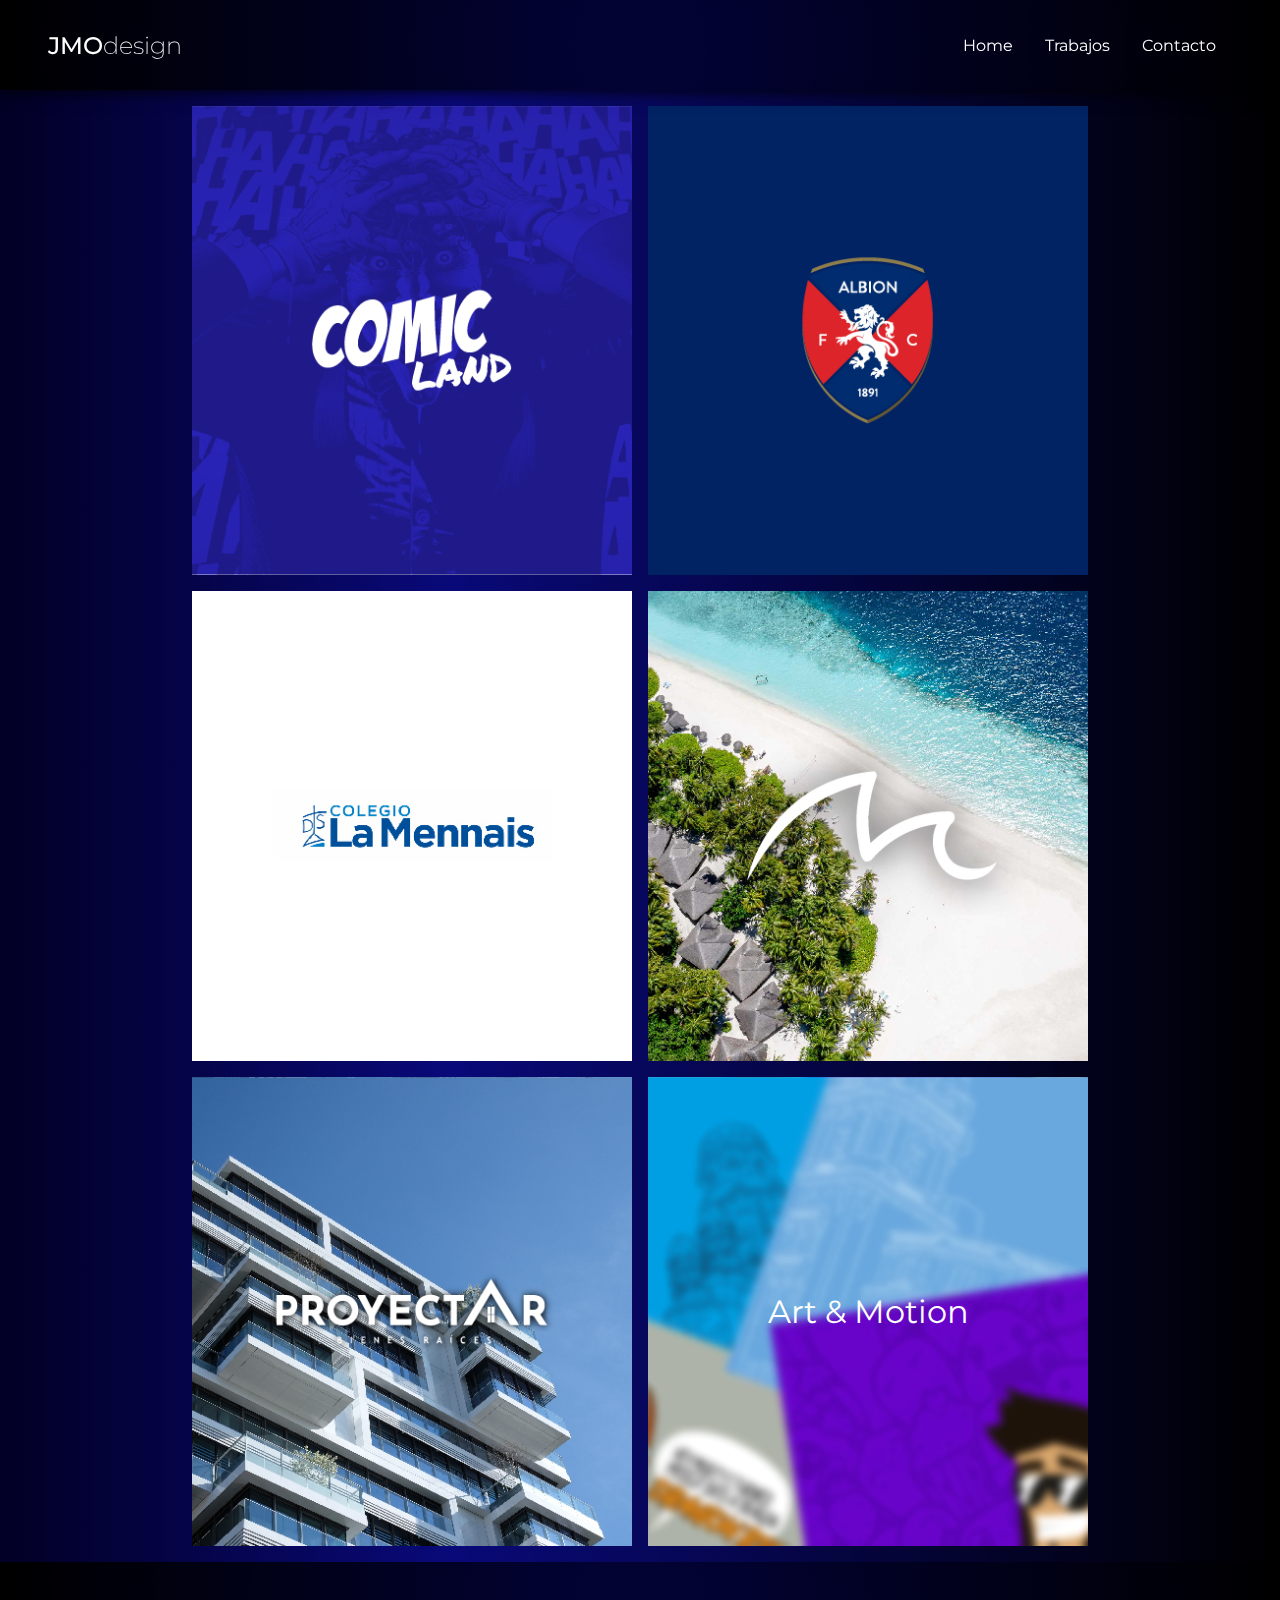
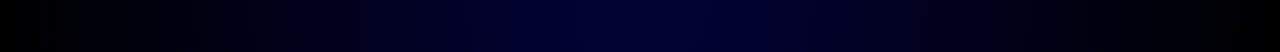
==== catalogo.html @ 3bb74df6 "Porfolio" ====
<!DOCTYPE html>
<html lang="es">
  <head>
    <meta charset="UTF-8" />
    <meta http-equiv="X-UA-Compatible" content="IE=edge" />
    <meta name="viewport" content="width=device-width, initial-scale=1.0" />
    <link rel="preconnect" href="https://fonts.googleapis.com" />
    <link rel="preconnect" href="https://fonts.gstatic.com" crossorigin />
    <link
      href="https://fonts.googleapis.com/css2?family=Montserrat:ital,wght@0,100;0,200;0,300;0,400;0,500;0,600;0,700;0,800;0,900;1,100;1,200;1,300;1,400;1,500;1,600;1,700;1,800;1,900&display=swap"
      rel="stylesheet"
    />
    <script src="scrollreveal.js"></script>
    <link rel="stylesheet" href="styles.css" />
    <title>Trabajos | 2022</title>
  </head>
  <body>
    <header>
      <a href="index.html"><h2 id="logo">JMO<span>design</span></h2></a>
      <ul>
        <a href="index.html"><li>Home</li></a>
        <li>Trabajos</li>
        <a href="contacto.html"><li>Contacto</li></a>
      </ul>
    </header>
    <main id="main_2">
      <div id="catalogo">
        <a id="comics" href="https://otta25.github.io/ComicLand/"></a>
        <a
          id="albion"
          href="https://www.behance.net/gallery/133931347/Albion-Football-Club"
        ></a>
        <a
          id="lamennais"
          href="https://lamennais.edu.uy/correcaminata2022/"
        ></a>
        <a id="maldivas" href="https://otta25.github.io/Maldivas/"></a>
        <a
          id="proyectar"
          href="https://www.behance.net/gallery/136500549/Proyectar-BR"
        ></a>
        <a
          id="animaciones"
          href="https://www.behance.net/gallery/133934099/Logos-Animados"
          >Art & Motion</a
        >
      </div>
    </main>
    <footer></footer>
    <script src="code.js"></script>
  </body>
</html>
---- styles.css ----
* {
  margin: 0;
  padding: 0;
}

body {
  font-family: "Montserrat";
  overflow-x: hidden;
}

header {
  width: 100vw;
  height: 10vh;
  background: rgb(2, 2, 51);
  background: radial-gradient(
    circle,
    rgba(2, 2, 51, 1) 10%,
    rgba(0, 0, 0, 1) 100%
  );
  box-shadow: 0.1rem 0rem 1rem black;
  display: flex;
  align-items: center;
  justify-content: space-between;
  position: relative;
}

a {
  text-decoration: none;
  color: white;
}

#logo {
  color: white;
  font-weight: 500;
  margin-left: 3rem;
}

h2 span {
  font-weight: 200;
}

header ul {
  color: white;
  display: flex;
  list-style: none;
  justify-items: end;
  margin-right: 4rem;
}

header li {
  margin-left: 2rem;
  cursor: pointer;
  transition: ease-in-out 0.3s;
}

header li:hover {
  font-weight: 800;
}

header li:active {
  transform: scale(1.5);
}

#slider {
  width: 100vw;
  height: 40vh;
  background-image: url(assets/slider1.jpg);
  background-position: center;
  transition: ease-in-out 1s;
}


#about {
  width: 100vw;
  height: 30vh;
  background: rgb(2, 2, 51);
  background: radial-gradient(
    circle,
    rgba(2, 2, 51, 1) 10%,
    rgba(0, 0, 0, 1) 100%
  );
  color: white;
  display: flex;
  align-items: center;
  justify-content: center;
}

#foto img{
    border-radius: 50%;
    transform: scale(.5);
}


#info{
    width: 30vw;
}

#info h3 {
    margin-bottom: .3rem;
}

section {
  background: rgb(2, 0, 36);
  background: linear-gradient(
    90deg,
    rgba(2, 0, 36, 1) 0%,
    rgba(9, 9, 121, 1) 35%,
    rgba(0, 0, 0, 1) 100%
  );
  width: 100vw;
  height: 65vh;
  display: flex;
  flex-direction: column;
  align-items: center;
  padding-top:1rem;
  padding-bottom: 1rem;
}

section h2 {
  margin-bottom: 2rem;
  color: white;
}

#tools {
  display: grid;
  gap: 1rem;
  width: 40vw;
  height: 40vh;
  grid-template-columns: 1fr 1fr 1fr;
  grid-template-rows: 1fr 1fr;
}

#tools img {
  transform: scale(0.5);
  transition: ease-in-out 0.3s;
}

#tools img:hover {
  transform: scale(1);
  transform: rotate(-10deg);
}

#tools1 {
  grid-column: 1/2;
  grid-row: 1/2;
  background: rgba(0, 0, 0, 0.6);
  border-radius: 16px;
  box-shadow: 0 4px 30px rgba(0, 0, 0, 0.1);
  backdrop-filter: blur(7.9px);
  display: flex;
  flex-direction: column;
  align-items: center;
  justify-content: center;
}

#tools2 {
  grid-column: 1/2;
  grid-row: 2/3;
  background: rgba(0, 0, 0, 0.6);
  border-radius: 16px;
  box-shadow: 0 4px 30px rgba(0, 0, 0, 0.1);
  backdrop-filter: blur(7.9px);
  display: flex;
  flex-direction: column;
  align-items: center;
  justify-content: center;
}

#tools3 {
  grid-column: 2/3;
  grid-row: 1/2;
  background: rgba(0, 0, 0, 0.6);
  border-radius: 16px;
  box-shadow: 0 4px 30px rgba(0, 0, 0, 0.1);
  backdrop-filter: blur(7.9px);
  display: flex;
  flex-direction: column;
  align-items: center;
  justify-content: center;
}

#tools4 {
  grid-column: 2/2;
  grid-row: 2/3;
  background: rgba(0, 0, 0, 0.65);
  border-radius: 16px;
  box-shadow: 0 4px 30px rgba(0, 0, 0, 0.1);
  backdrop-filter: blur(7.9px);
  display: flex;
  flex-direction: column;
  align-items: center;
  justify-content: center;
}

#tools5 {
  grid-column: 3/4;
  grid-row: 1/2;
  background: rgba(0, 0, 0, 0.6);
  border-radius: 16px;
  box-shadow: 0 4px 30px rgba(0, 0, 0, 0.1);
  backdrop-filter: blur(7.9px);
  display: flex;
  flex-direction: column;
  align-items: center;
  justify-content: center;
}

#tools6 {
  grid-column: 3/4;
  grid-row: 2/3;
  background: rgba(0, 0, 0, 0.6);
  border-radius: 16px;
  box-shadow: 0 4px 30px rgba(0, 0, 0, 0.1);
  backdrop-filter: blur(7.9px);
  display: flex;
  flex-direction: column;
  align-items: center;
  justify-content: center;
}

footer {
  width: 100vw;
  height: 10vh;
  background: rgb(2, 2, 51);
  background: radial-gradient(
    circle,
    rgba(2, 2, 51, 1) 10%,
    rgba(0, 0, 0, 1) 100%
  );
  display: flex;
  flex-direction: row;
  align-items: center;
  justify-content: center;
}

footer p {
  color: white;
}



/* ------------------------------------------------------------------------ catalogo */

#main_2 {
  background: rgb(2, 0, 36);
  background: linear-gradient(
    90deg,
    rgba(2, 0, 36, 1) 0%,
    rgba(9, 9, 121, 1) 35%,
    rgba(0, 0, 0, 1) 100%
  );
  padding-top: 1rem;
  padding-bottom: 1rem;
}

#catalogo {
  width: 70vw;
  height: 160vh;
  display: grid;
  margin: auto;
  gap: 1rem;
  grid-template-columns: 1fr 1fr;
  grid-template-rows: 1fr 1fr 1fr;
}

#comics {
  grid-column: 1/2;
  grid-row: 1/2;
  background-image: url(assets/comiclandback.jpg);
  background-size: cover;
  background-position: center;
  display: flex;
  align-items: center;
  justify-content: center;
  color: white;
  font-size: 2rem;
  transition: ease-in-out 0.3s;
}

#comics:hover{
    background-image:url(assets/comics.gif) ;
}


#albion {
  grid-column: 2/2;
  grid-row: 1/2;
  background-image: url(assets/albionback.jpg);
  background-size: cover;
  background-position: center;
  display: flex;
  align-items: center;
  justify-content: center;
  color: white;
  font-size: 2rem;
  transition: ease-in-out 0.3s;
}

#albion:hover{
    background-image: url(assets/albion.gif);
}



#lamennais {
  grid-column: 1/2;
  grid-row: 2/2;
  background-image: url(assets/lammenaisback.jpg);
  background-size: cover;
  background-position: center;
  display: flex;
  align-items: center;
  justify-content: center;
  color: white;
  font-size: 2rem;
  transition: ease-in-out 0.3s;
}

#lamennais:hover{
    background-image: url(assets/lamennais.gif);
}



#maldivas {
  grid-column: 2/2;
  grid-row: 2/2;
  background-image: url(assets/maldivasback.jpg);
  background-size: cover;
  background-position: center;
  display: flex;
  align-items: center;
  justify-content: center;
  color: white;
  font-size: 2rem;
  transition: ease-in-out 0.3s;
}

#maldivas:hover{
   background-image: url(assets/maldivas.gif);
}


#proyectar {
  grid-column: 1/2;
  grid-row: 3/4;
  background-image: url(assets/proyectarback.jpg);
  background-size: cover;
  background-position: center;
  display: flex;
  align-items: center;
  justify-content: center;
  color: white;
  font-size: 2rem;
  transition: ease-in-out 0.3s;
}

#proyectar:hover{
   background-image: url(assets/proyectarback.gif);
}



#animaciones {
  grid-column: 2/3;
  grid-row: 3/4;
  background-image: url(assets/motion.jpg);
  background-size: cover;
  background-position: center;
  display: flex;
  align-items: center;
  justify-content: center;
  color: white;
  font-size: 2rem;
  transition: ease-in-out 0.3s;
}




/* ------------------------------------------------------------------------ contacto */


#seccion_contacto{
    width: 100vw;
    height: 80vh;
    background: rgb(2, 2, 51);
    background: radial-gradient(
      circle,
      rgba(2, 2, 51, 1) 10%,
      rgba(0, 0, 0, 1) 100%
    );
    display: flex;
    align-items: center;
    justify-content: center;
}


#info_contacto{
    width: 20vw;
    height: 70vh;
    display: flex;
    flex-direction: column;
    align-items: center;
    background-color: white;
    padding: 1rem;
}

#info_contacto img {
    transform: scale(.7);
    border-radius: 50%;
}

#info_contacto div {
    display: flex;
    flex-direction: column;
    text-align: center;
}

#info_contacto h4{
    color: rgb(0, 0, 0);
    font-weight: 300;
    font-size: 1.3rem;
    margin-top: .5rem;
}

#info_contacto a {
  color: black;
}
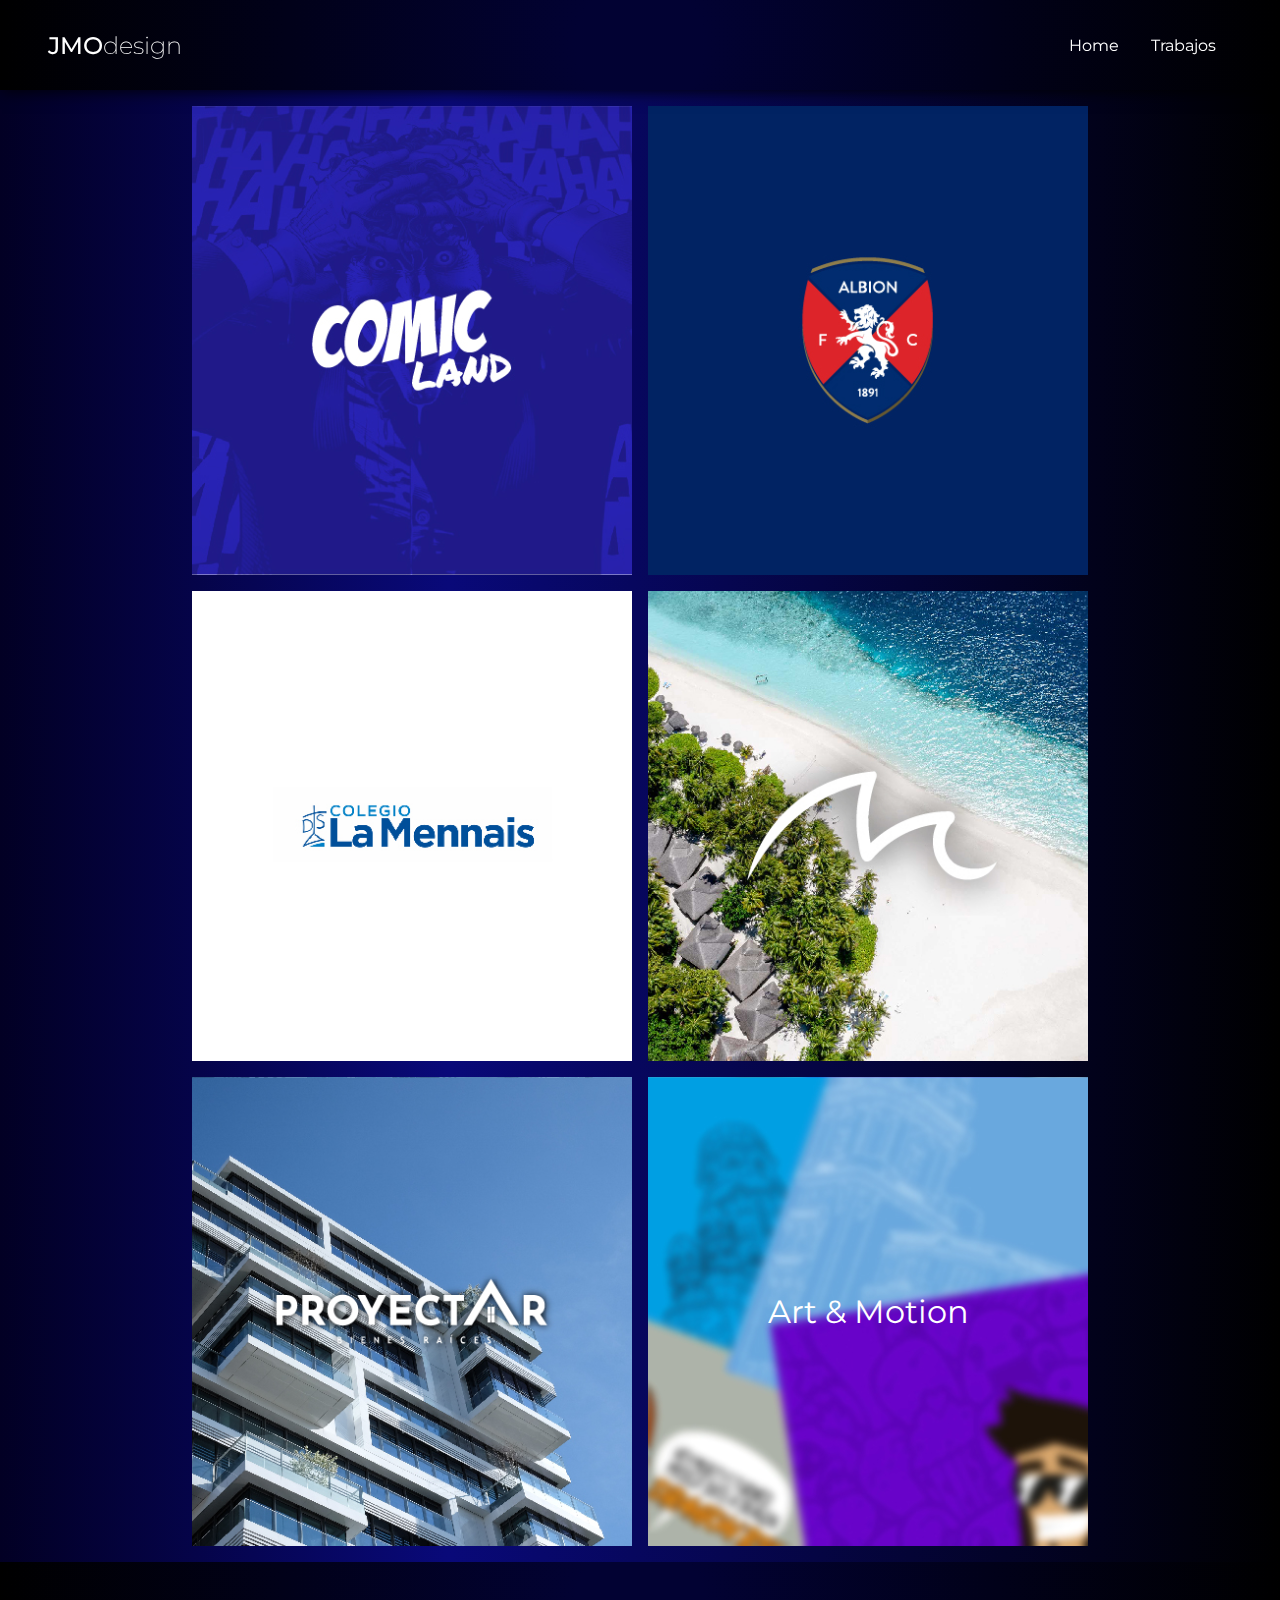
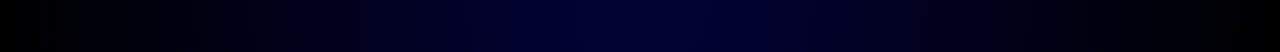
==== commit f1ddd1e9: "fixed home" ====
--- a/catalogo.html
+++ b/catalogo.html
@@ -20,7 +20,6 @@
       <ul>
         <a href="index.html"><li>Home</li></a>
         <li>Trabajos</li>
-        <a href="contacto.html"><li>Contacto</li></a>
       </ul>
     </header>
     <main id="main_2">
--- a/styles.css
+++ b/styles.css
@@ -277,10 +277,6 @@
   transition: ease-in-out 0.3s;
 }
 
-#comics:hover{
-    background-image:url(assets/comics.gif) ;
-}
-
 
 #albion {
   grid-column: 2/2;
@@ -296,9 +292,6 @@
   transition: ease-in-out 0.3s;
 }
 
-#albion:hover{
-    background-image: url(assets/albion.gif);
-}
 
 
 
@@ -314,10 +307,6 @@
   color: white;
   font-size: 2rem;
   transition: ease-in-out 0.3s;
-}
-
-#lamennais:hover{
-    background-image: url(assets/lamennais.gif);
 }
 
 
@@ -336,9 +325,6 @@
   transition: ease-in-out 0.3s;
 }
 
-#maldivas:hover{
-   background-image: url(assets/maldivas.gif);
-}
 
 
 #proyectar {
@@ -354,11 +340,6 @@
   font-size: 2rem;
   transition: ease-in-out 0.3s;
 }
-
-#proyectar:hover{
-   background-image: url(assets/proyectarback.gif);
-}
-
 
 
 #animaciones {
@@ -407,23 +388,183 @@
 }
 
 #info_contacto img {
-    transform: scale(.7);
+    width: 13vw;
     border-radius: 50%;
+    margin-bottom: 3rem;
 }
 
 #info_contacto div {
     display: flex;
     flex-direction: column;
-    text-align: center;
+    width: 80%;
 }
 
 #info_contacto h4{
     color: rgb(0, 0, 0);
     font-weight: 300;
-    font-size: 1.3rem;
+    font-size: 1rem;
     margin-top: .5rem;
 }
 
 #info_contacto a {
   color: black;
+}
+
+
+
+@media only screen and (max-width:400px) {
+   #logo{
+    font-size: 1rem;
+   }
+
+   header li {
+    font-size: .8rem;
+   }
+
+  #about {
+    width: 100vw;
+    height:40vh;
+    background: rgb(2, 2, 51);
+    background: radial-gradient(
+      circle,
+      rgba(2, 2, 51, 1) 10%,
+      rgba(0, 0, 0, 1) 100%
+    );
+    color: white;
+    display: flex;
+    flex-direction: column;
+    align-items: center;
+    justify-content: center;
+  }
+
+  #info{
+  width: 100vw;
+  display: flex;
+  flex-direction: column;
+  align-items: center;
+  justify-content: center;
+  text-align: center;
+  } 
+
+  #foto{
+    display: flex;
+    width: 30vw;
+    flex-direction: column;
+  }
+  
+  #foto img{
+    border-radius: 50%;
+    transform: scale(1);
+}
+#tools {
+  display: grid;
+  gap: .2rem;
+  width: 95vw;
+  height: 40vh;
+  grid-template-columns: 1fr 1fr 1fr;
+  grid-template-rows: 1fr 1fr;
+}
+#tools1 {
+  grid-column: 1/2;
+  grid-row: 1/2;
+  background: rgba(0, 0, 0, 0.6);
+  box-shadow: 0 4px 30px rgba(0, 0, 0, 0.1);
+  backdrop-filter: blur(7.9px);
+  display: flex;
+  flex-direction: column;
+  align-items: center;
+  justify-content: center;
+  border-radius: 0;
+}
+
+#tools2 {
+  grid-column: 1/2;
+  grid-row: 2/3;
+  background: rgba(0, 0, 0, 0.6);
+  box-shadow: 0 4px 30px rgba(0, 0, 0, 0.1);
+  backdrop-filter: blur(7.9px);
+  display: flex;
+  flex-direction: column;
+  align-items: center;
+  justify-content: center;
+  border-radius: 0;
+}
+
+#tools3 {
+  grid-column: 2/3;
+  grid-row: 1/2;
+  background: rgba(0, 0, 0, 0.6);
+  box-shadow: 0 4px 30px rgba(0, 0, 0, 0.1);
+  backdrop-filter: blur(7.9px);
+  display: flex;
+  flex-direction: column;
+  align-items: center;
+  justify-content: center;
+  border-radius: 0;
+}
+
+#tools4 {
+  grid-column: 2/2;
+  grid-row: 2/3;
+  background: rgba(0, 0, 0, 0.65);
+  box-shadow: 0 4px 30px rgba(0, 0, 0, 0.1);
+  backdrop-filter: blur(7.9px);
+  display: flex;
+  flex-direction: column;
+  align-items: center;
+  justify-content: center;
+  border-radius: 0;
+}
+
+#tools5 {
+  grid-column: 3/4;
+  grid-row: 1/2;
+  background: rgba(0, 0, 0, 0.6);
+  box-shadow: 0 4px 30px rgba(0, 0, 0, 0.1);
+  backdrop-filter: blur(7.9px);
+  display: flex;
+  flex-direction: column;
+  align-items: center;
+  justify-content: center;
+  border-radius: 0;
+}
+
+#tools6 {
+  grid-column: 3/4;
+  grid-row: 2/3;
+  background: rgba(0, 0, 0, 0.6);
+  box-shadow: 0 4px 30px rgba(0, 0, 0, 0.1);
+  backdrop-filter: blur(7.9px);
+  display: flex;
+  flex-direction: column;
+  align-items: center;
+  justify-content: center;
+  border-radius: 0;
+}
+/* ---------------------------------------------------------------- */
+
+#catalogo{
+  width: 100vw;
+  height: 80vh;
+}
+
+#animaciones  {
+  font-size: 1rem;
+}
+/* ---------------------------------------------------------------- */
+
+#info_contacto{
+  width: 80vw;
+  font-size: 1rem;
+  background-color: transparent;
+}
+
+#info_contacto h4 {
+  color: white;
+}
+
+#info_contacto a {
+  color: white;
+}
+
 }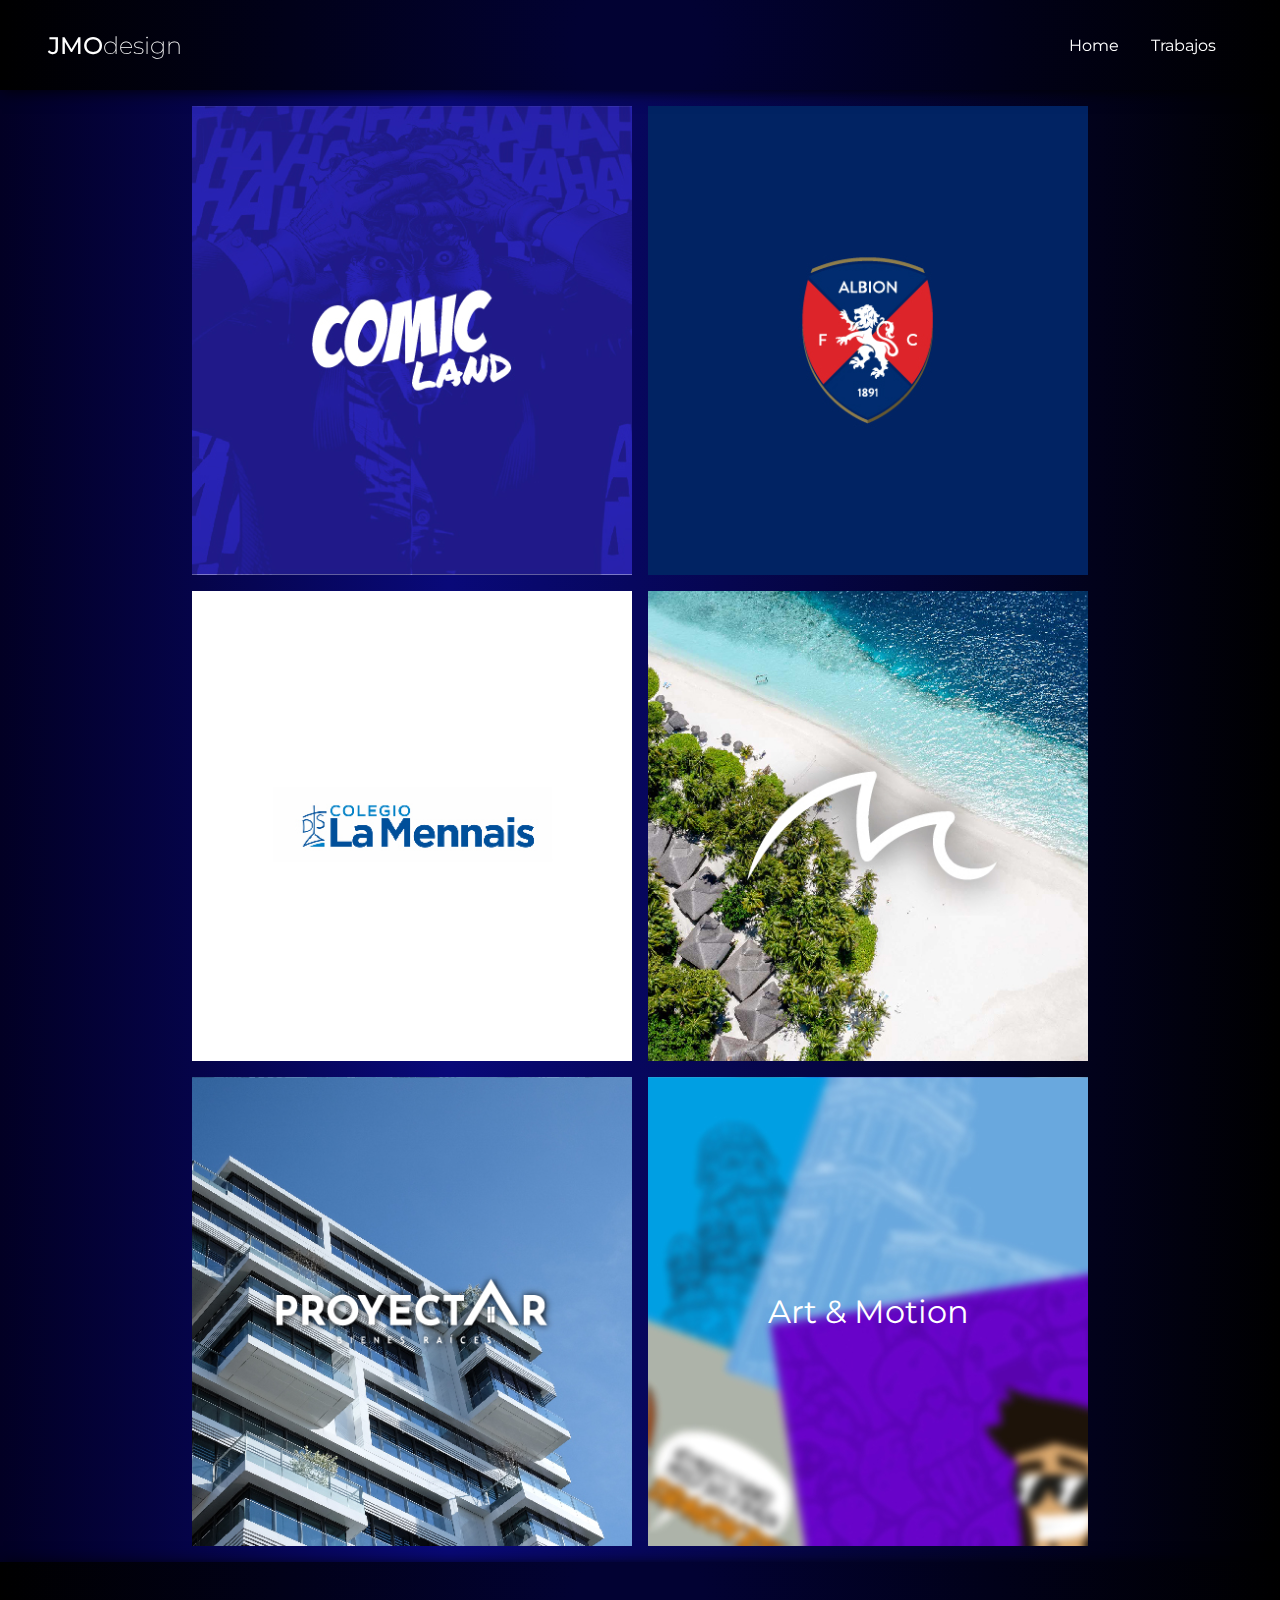
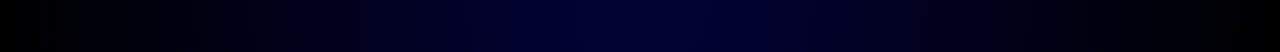
==== commit 28addfe3: "mobile albion y art motion" ====
--- a/catalogo.html
+++ b/catalogo.html
@@ -6,6 +6,7 @@
     <meta name="viewport" content="width=device-width, initial-scale=1.0" />
     <link rel="preconnect" href="https://fonts.googleapis.com" />
     <link rel="preconnect" href="https://fonts.gstatic.com" crossorigin />
+    <link rel="icon" href="/assets/LOGOMIO.ico" type="image/x-icon">
     <link
       href="https://fonts.googleapis.com/css2?family=Montserrat:ital,wght@0,100;0,200;0,300;0,400;0,500;0,600;0,700;0,800;0,900;1,100;1,200;1,300;1,400;1,500;1,600;1,700;1,800;1,900&display=swap"
       rel="stylesheet"
@@ -27,7 +28,7 @@
         <a id="comics" href="https://otta25.github.io/ComicLand/"></a>
         <a
           id="albion"
-          href="https://www.behance.net/gallery/133931347/Albion-Football-Club"
+          href="albion.html"
         ></a>
         <a
           id="lamennais"
@@ -40,7 +41,7 @@
         ></a>
         <a
           id="animaciones"
-          href="https://www.behance.net/gallery/133934099/Logos-Animados"
+          href="art.html"
           >Art & Motion</a
         >
       </div>
--- a/styles.css
+++ b/styles.css
@@ -99,7 +99,7 @@
     margin-bottom: .3rem;
 }
 
-section {
+#section_index {
   background: rgb(2, 0, 36);
   background: linear-gradient(
     90deg,
@@ -231,6 +231,7 @@
   flex-direction: row;
   align-items: center;
   justify-content: center;
+  box-shadow: .2rem .2rem 1rem  black;
 }
 
 footer p {
@@ -411,8 +412,122 @@
 }
 
 
-
-@media only screen and (max-width:400px) {
+#slider_albion{
+  width: 100vw;
+  height:40vh;
+  background-image: url(assets/banneralbion.jpg);
+  background-position: 0px 630px;
+  background-size: cover;
+}
+
+#section_albion{
+  width: 100vw;
+  height:30vh;
+  background: rgb(2, 2, 51);
+  background: radial-gradient(
+    circle,
+    rgba(2, 2, 51, 1) 10%,
+    rgba(0, 0, 0, 1) 100%
+  );
+  display: flex;
+  flex-direction: row;
+  align-items: center;
+  justify-content: center;
+  box-shadow: .2rem .2rem 1rem  black;
+}
+
+#section_albion img {
+  transform: scale(.2);
+}
+
+#section_albion2{
+  width: 100vw;
+  background: rgb(2, 0, 36);
+  background: linear-gradient(
+    90deg,
+    rgba(2, 0, 36, 1) 0%,
+    rgba(9, 9, 121, 1) 35%,
+    rgba(0, 0, 0, 1) 100%
+  );
+  display: flex;
+  flex-direction: row;
+  align-items: center;
+  justify-content: center;
+  padding-top: 2rem;
+  padding-bottom: 2rem;
+  box-shadow: .2rem .2rem 1rem  black;
+}
+
+#section_albion2 img{
+  width: 15vw;
+  margin: .5rem;
+  box-shadow: .3rem .2rem 1rem black;
+  transition: ease-in-out 0.3s;
+}
+
+#section_albion2 img:hover{
+  transform: scale(1.2);
+}
+
+#section_albion3{
+  width: 100vw;
+  background: rgb(2, 2, 51);
+  background: radial-gradient(
+    circle,
+    rgba(2, 2, 51, 1) 10%,
+    rgba(0, 0, 0, 1) 100%
+  );
+  display: flex;
+  flex-direction: row;
+  align-items: center;
+  justify-content: center;
+  padding-top: 2rem;
+  padding-bottom: 2rem;
+}
+
+#section_albion3 video {
+  width: 20vw;
+  margin: 1rem;
+}
+
+#section_albion4{
+  width: 100vw;
+  background: rgb(2, 0, 36);
+  background: linear-gradient(
+    90deg,
+    rgba(2, 0, 36, 1) 0%,
+    rgba(9, 9, 121, 1) 35%,
+    rgba(0, 0, 0, 1) 100%
+  );
+  display: flex;
+  flex-direction: row;
+  align-items: center;
+  justify-content: center;
+  padding-top: 2rem;
+  padding-bottom: 2rem;
+}
+
+#section_albion4 img{
+  width: 20vw;
+  box-shadow: .2rem .2rem 1rem  black;
+}
+
+#section_albion4 video {
+  width: 20vw;
+  box-shadow: .2rem .2rem 1rem  black;
+  margin: 1rem;
+}
+
+#slider_art{
+  width: 100vw;
+  height:40vh;
+  background-image: url(assets/slider4.jpg);
+  background-position: 0px 630px;
+  background-size: cover;
+}
+
+
+@media only screen and (max-width:600px) {
    #logo{
     font-size: 1rem;
    }
@@ -567,4 +682,94 @@
   color: white;
 }
 
+#slider_albion{
+  width: 100vw;
+  height:40vh;
+  background-image: url(assets/banneralbion.jpg);
+  background-position: bottom;
+  background-size: 1000px;
+}
+#section_albion img {
+  transform: scale(.4);
+}
+#section_albion2{
+  width: 100vw;
+  background: rgb(2, 0, 36);
+  background: linear-gradient(
+    90deg,
+    rgba(2, 0, 36, 1) 0%,
+    rgba(9, 9, 121, 1) 35%,
+    rgba(0, 0, 0, 1) 100%
+  );
+  display: flex;
+  flex-direction: column;
+  align-items: center;
+  justify-content: center;
+  padding-top: 2rem;
+  padding-bottom: 2rem;
+  box-shadow: .2rem .2rem 1rem  black;
+}
+
+
+#section_albion2 img{
+  width: 70vw;
+  margin: .5rem;
+  box-shadow: .3rem .2rem 1rem black;
+  transition: ease-in-out 0.3s;
+}
+#section_albion3{
+  width: 100vw;
+  background: rgb(2, 2, 51);
+  background: radial-gradient(
+    circle,
+    rgba(2, 2, 51, 1) 10%,
+    rgba(0, 0, 0, 1) 100%
+  );
+  display: flex;
+  flex-direction: column;
+  align-items: center;
+  justify-content: center;
+  padding-top: 2rem;
+  padding-bottom: 2rem;
+}
+
+#section_albion3 video {
+  width: 70vw;
+  margin: 1rem;
+}
+#section_albion4{
+  width: 100vw;
+  background: rgb(2, 0, 36);
+  background: linear-gradient(
+    90deg,
+    rgba(2, 0, 36, 1) 0%,
+    rgba(9, 9, 121, 1) 35%,
+    rgba(0, 0, 0, 1) 100%
+  );
+  display: flex;
+  flex-direction: column;
+  align-items: center;
+  justify-content: center;
+  padding-top: 2rem;
+  padding-bottom: 2rem;
+}
+#section_albion4 img{
+  width: 70vw;
+  box-shadow: .2rem .2rem 1rem  black;
+}
+
+
+#slider_art{
+  width: 100vw;
+  height:40vh;
+  background-image: url(assets/slider4.jpg);
+  background-position: center;
+  background-size: 870px;
+}
+
+#section_albion4 video {
+  width: 70vw;
+  box-shadow: .2rem .2rem 1rem  black;
+  margin: 1rem;
+}
 }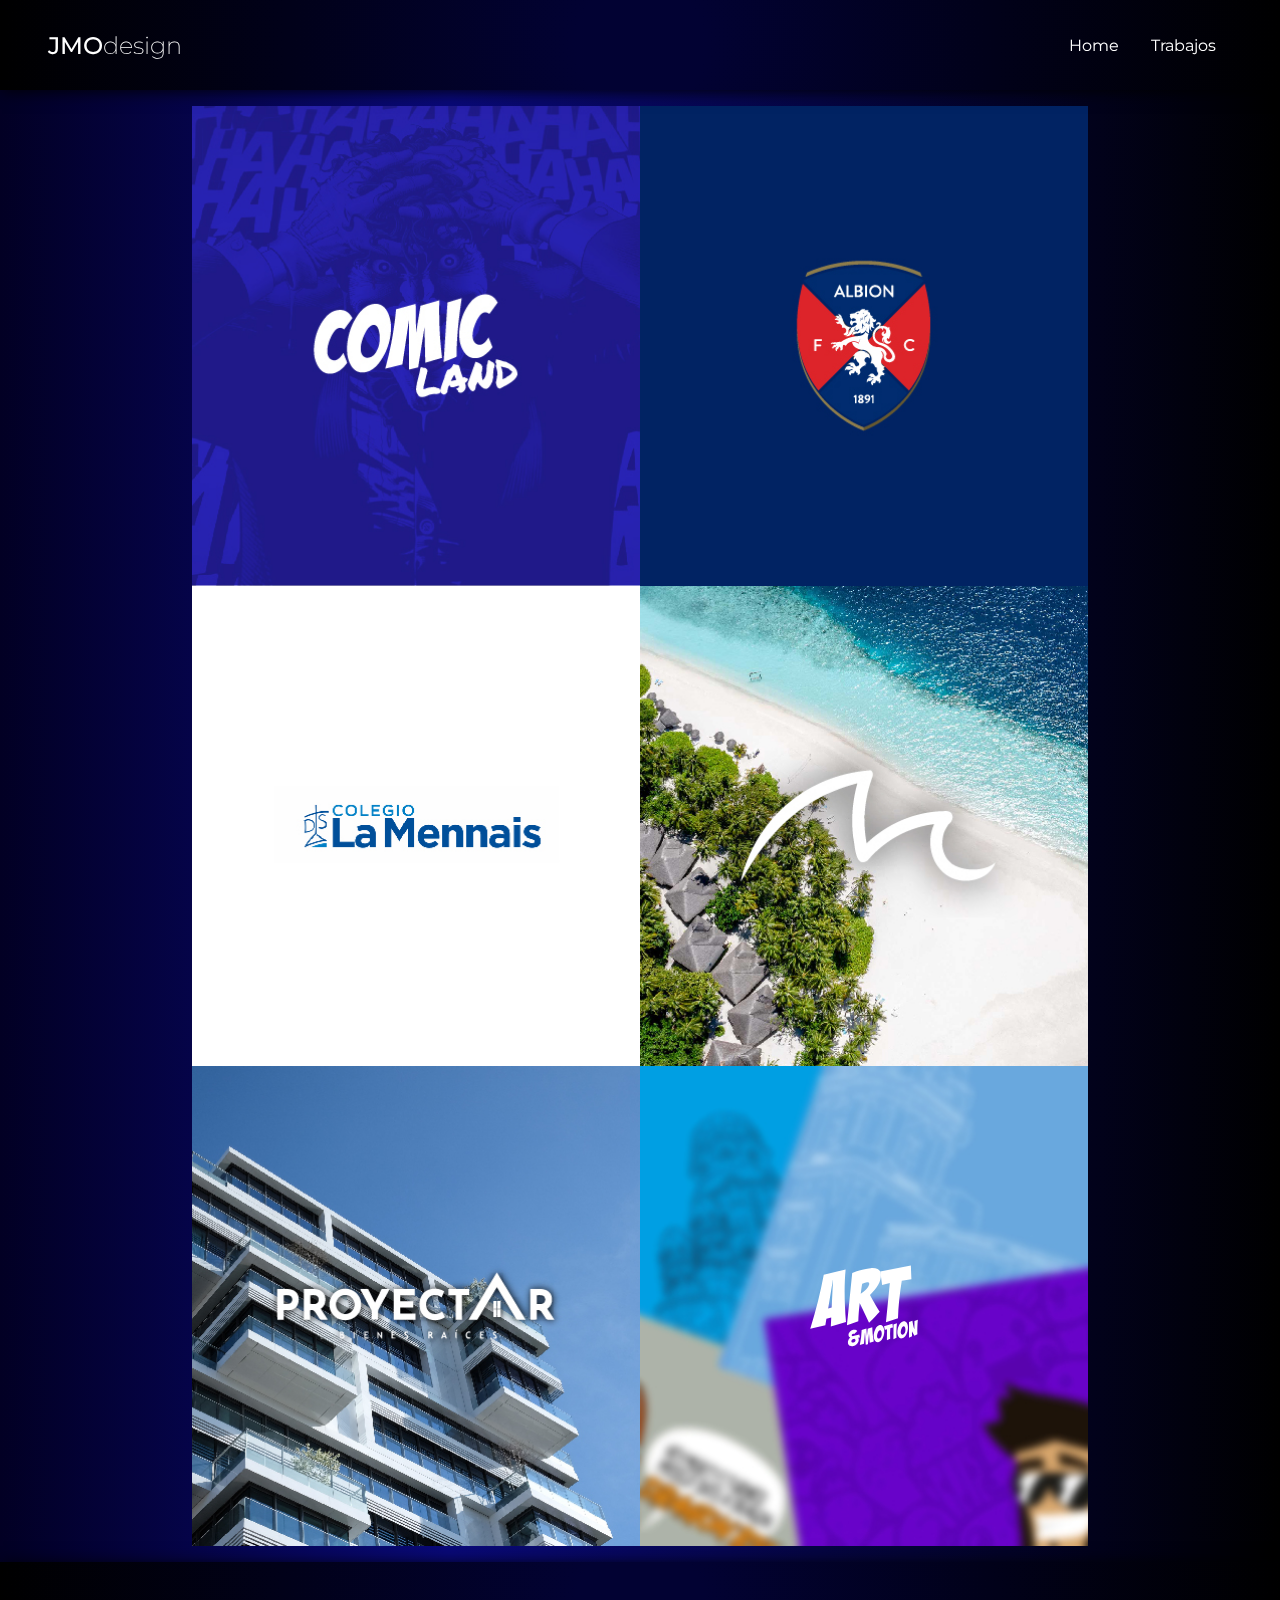
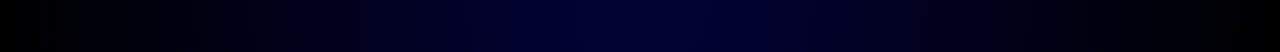
==== commit 4d7cef71: "mobile fixed" ====
--- a/catalogo.html
+++ b/catalogo.html
@@ -42,7 +42,7 @@
         <a
           id="animaciones"
           href="art.html"
-          >Art & Motion</a
+          ><img src="assets/LOGOART.svg" alt=""></a
         >
       </div>
     </main>
--- a/styles.css
+++ b/styles.css
@@ -123,7 +123,7 @@
 
 #tools {
   display: grid;
-  gap: 1rem;
+ gap: 1rem;
   width: 40vw;
   height: 40vh;
   grid-template-columns: 1fr 1fr 1fr;
@@ -259,7 +259,6 @@
   height: 160vh;
   display: grid;
   margin: auto;
-  gap: 1rem;
   grid-template-columns: 1fr 1fr;
   grid-template-rows: 1fr 1fr 1fr;
 }
@@ -357,6 +356,9 @@
   transition: ease-in-out 0.3s;
 }
 
+#animaciones img {
+  transform: scale(.4);
+}
 
 
 
